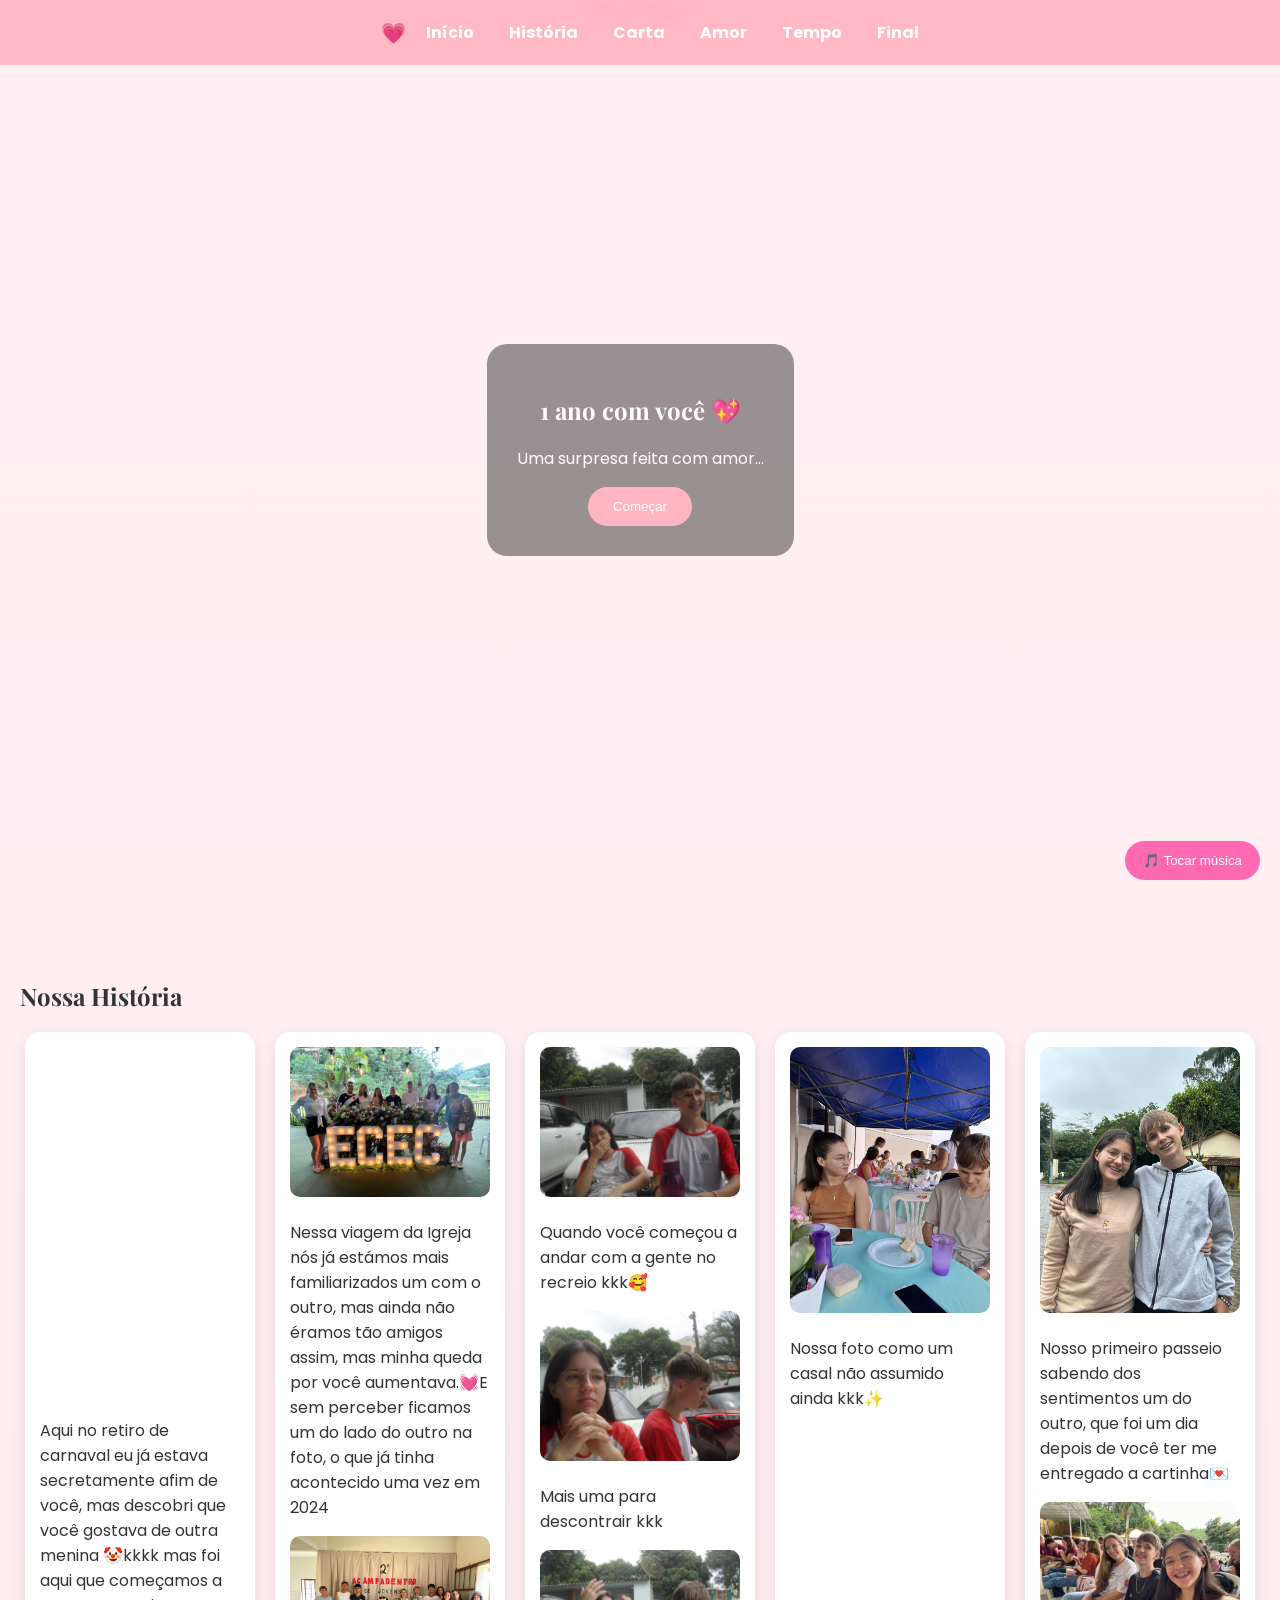
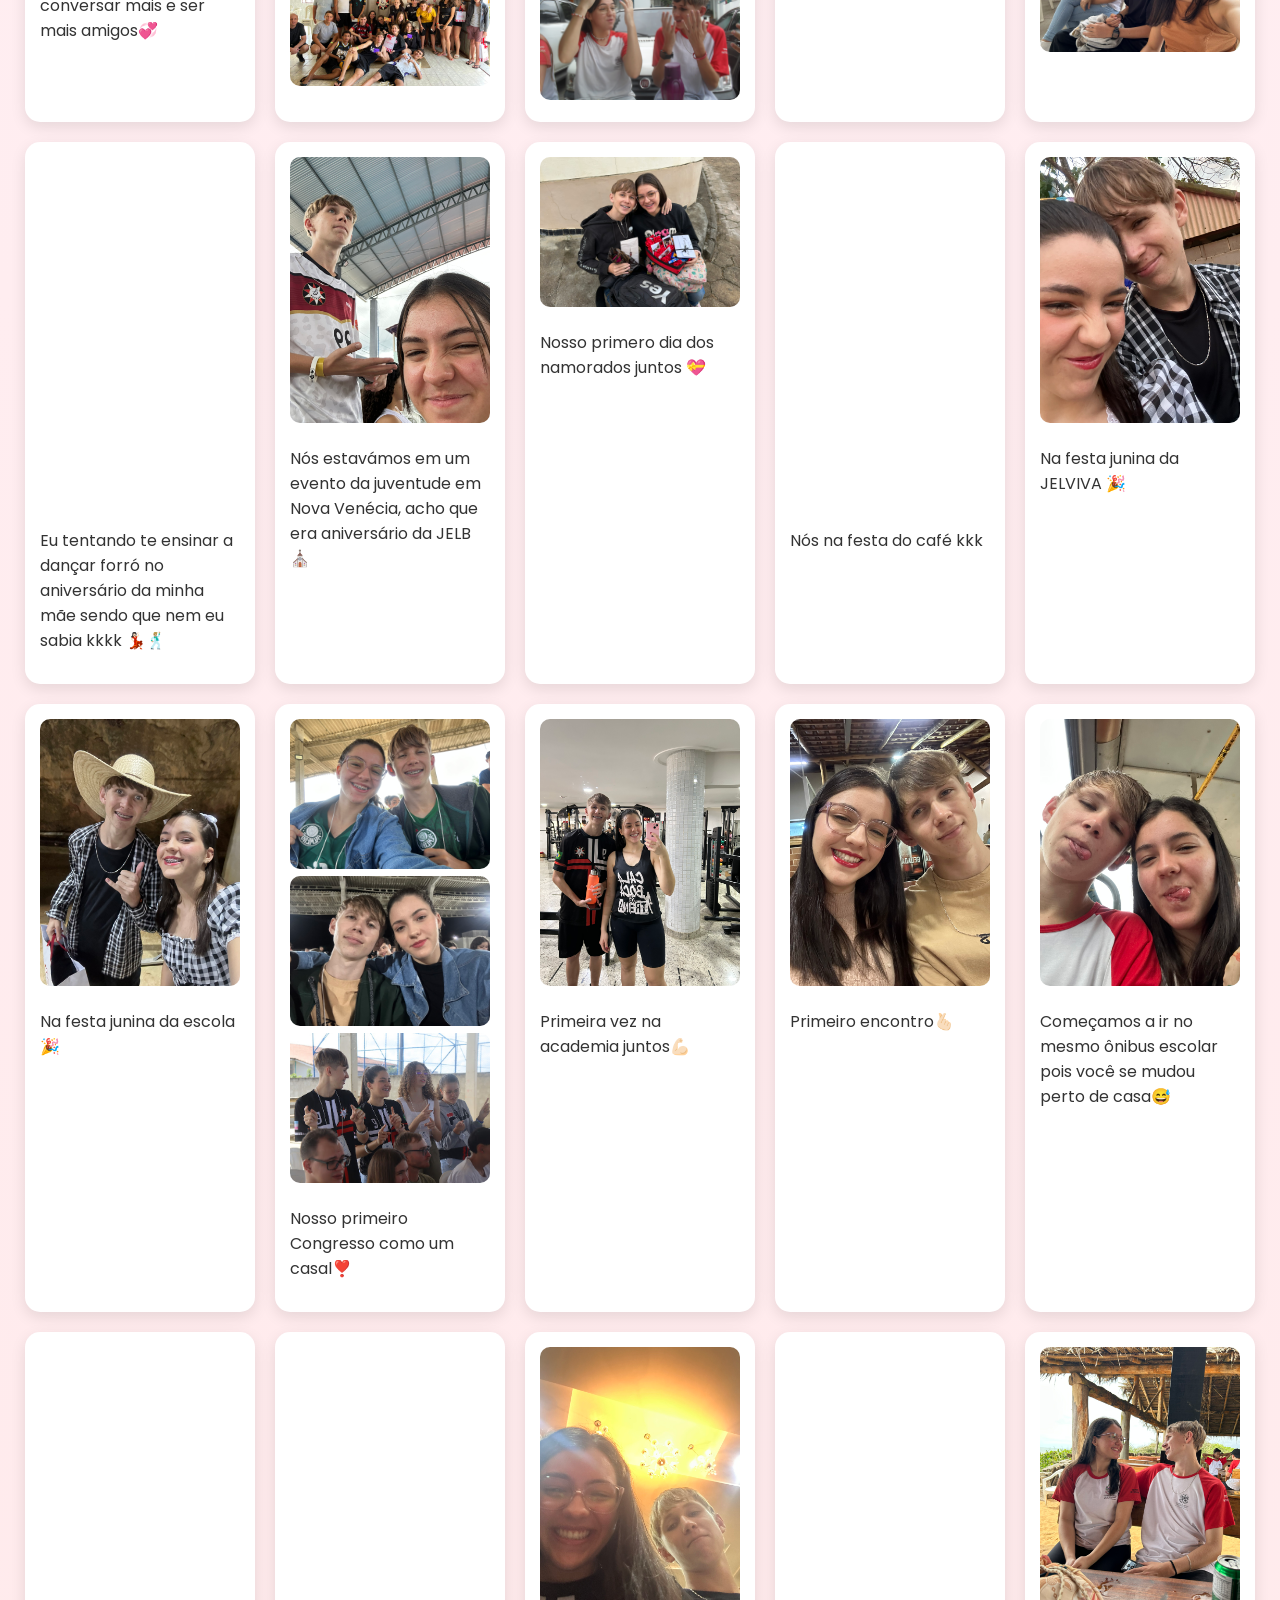
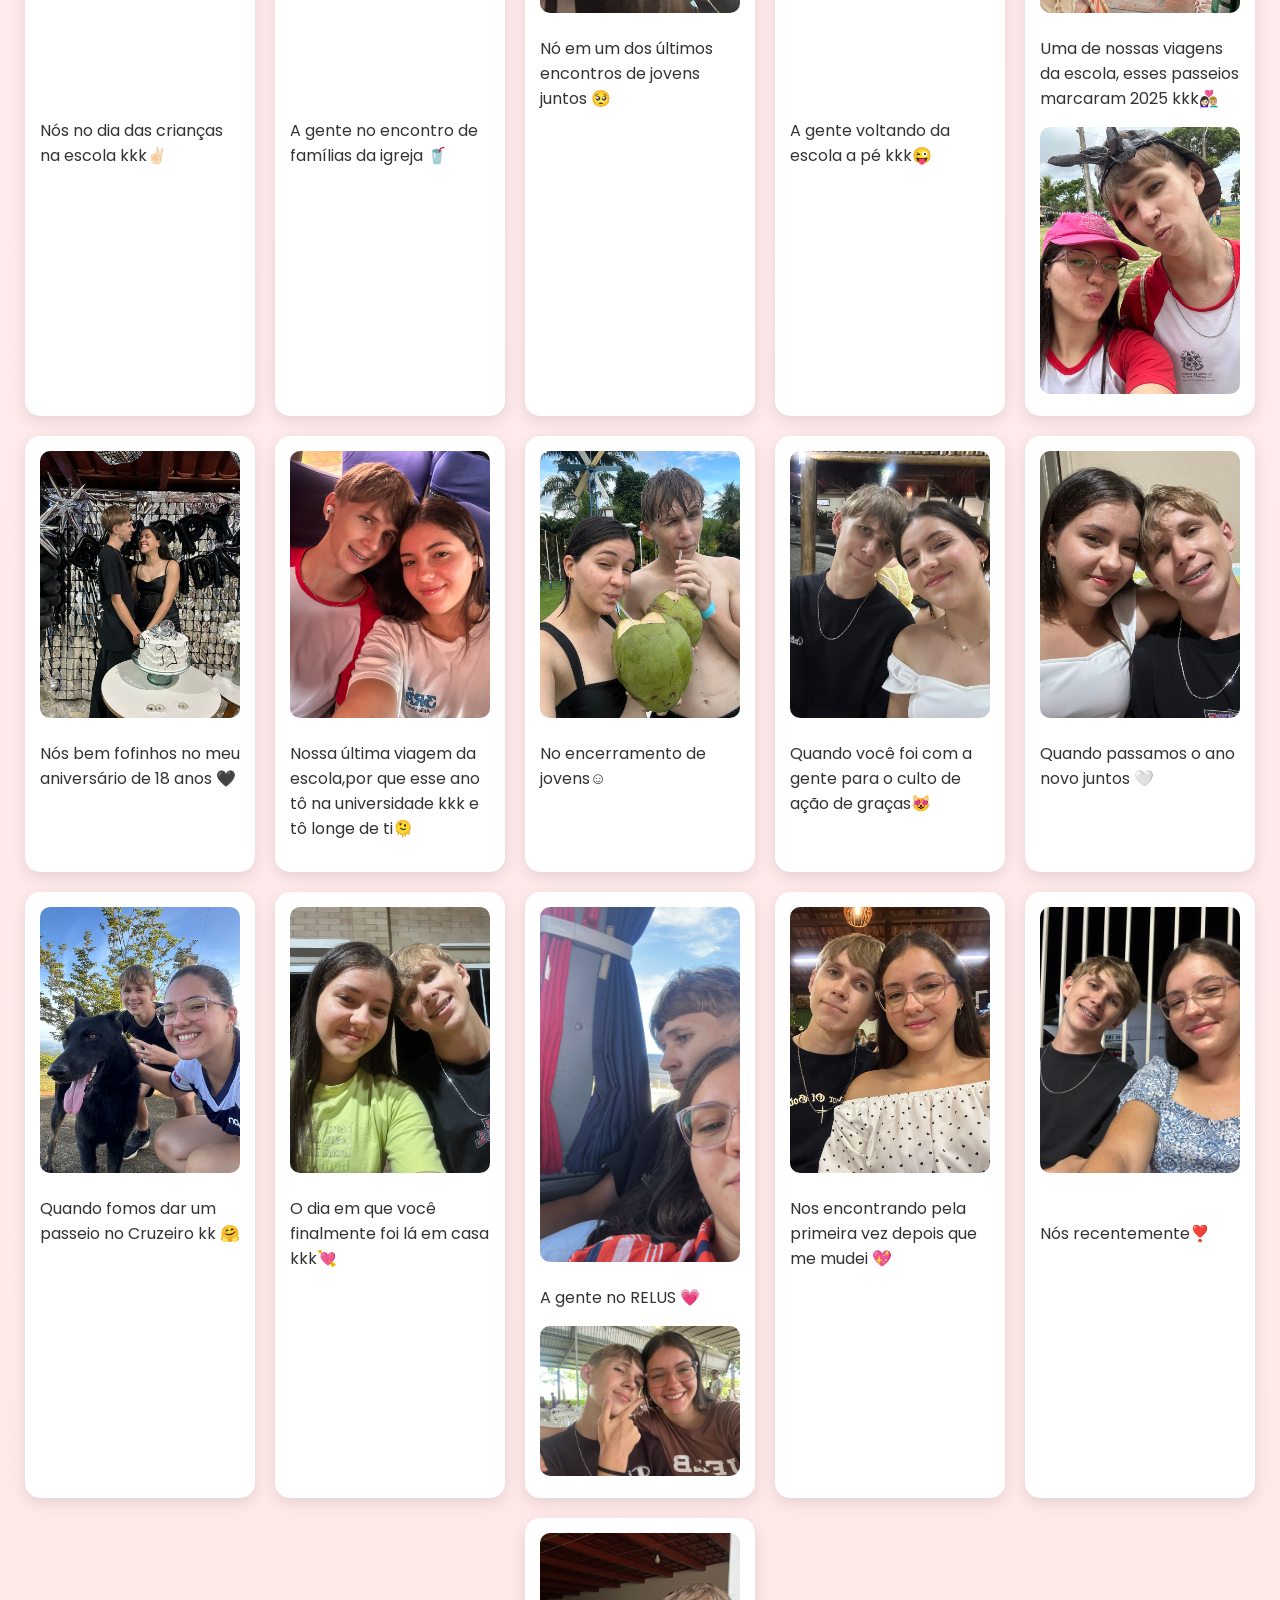
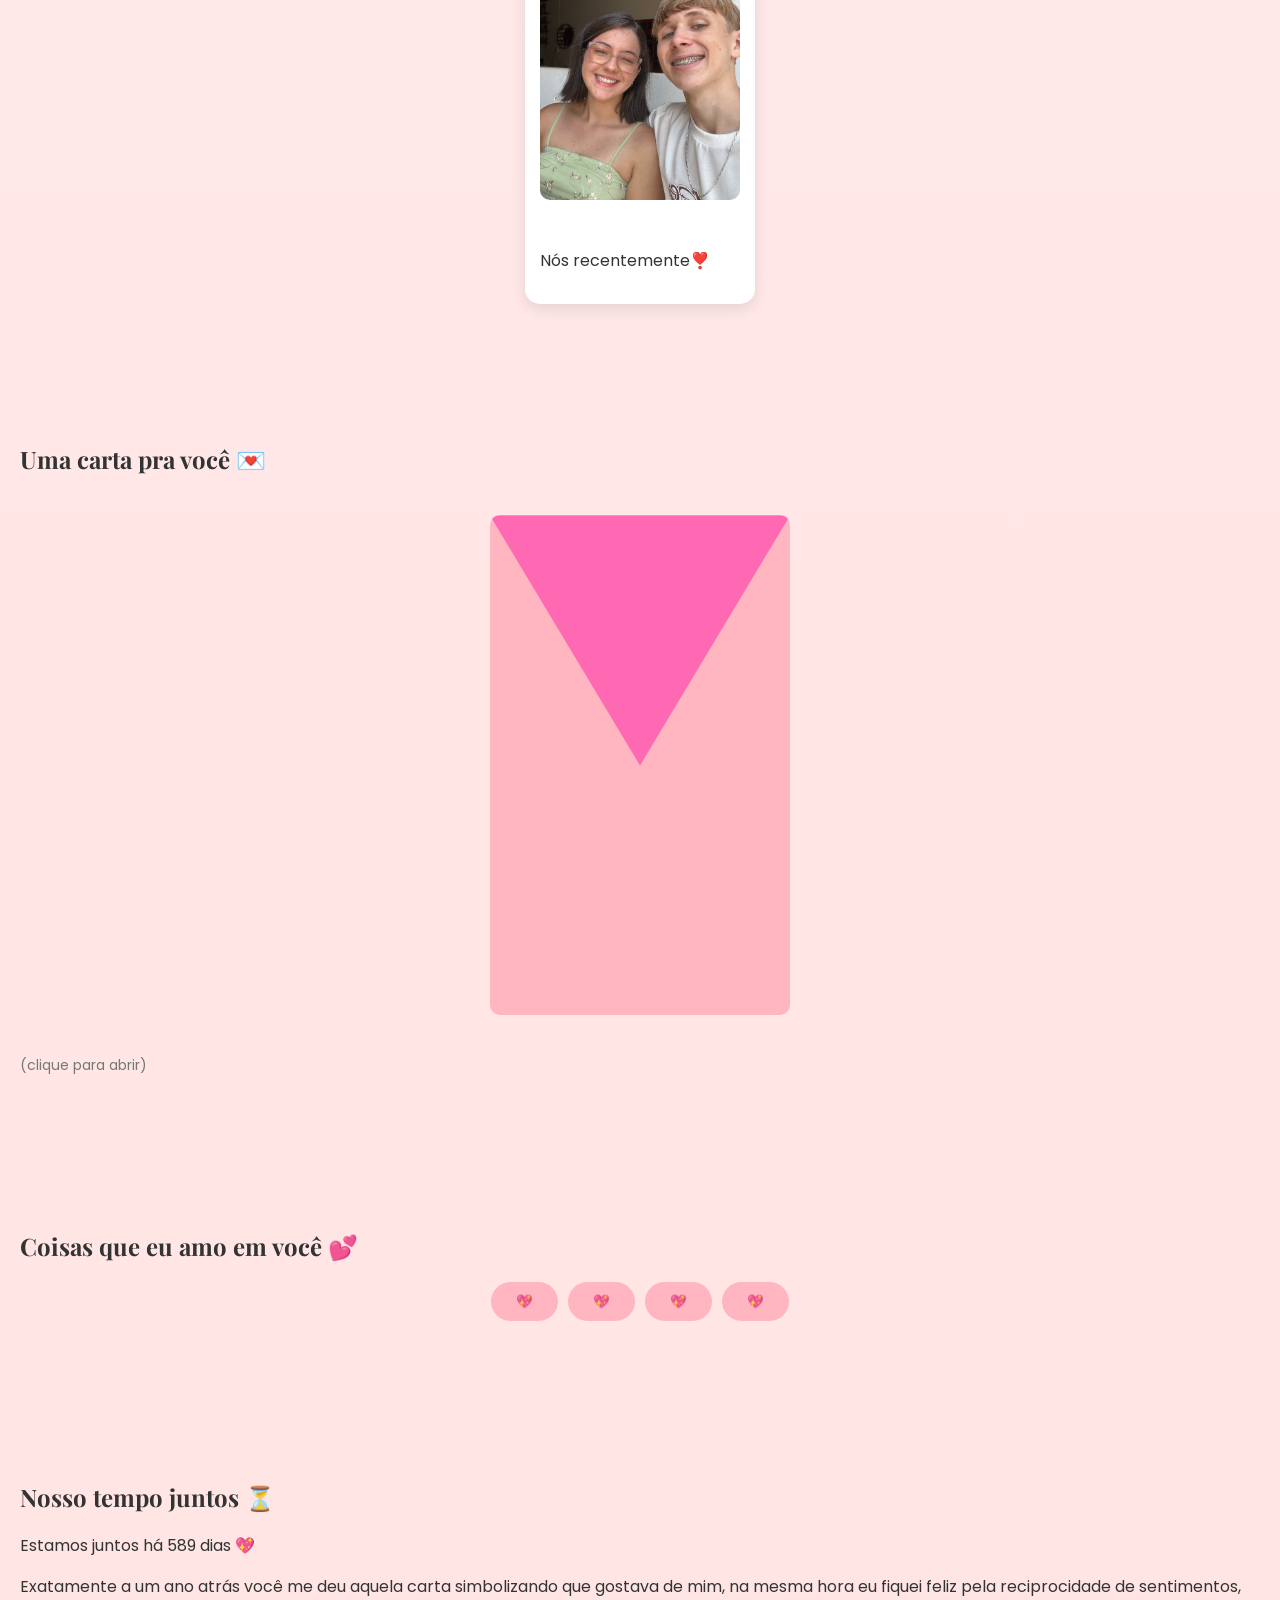
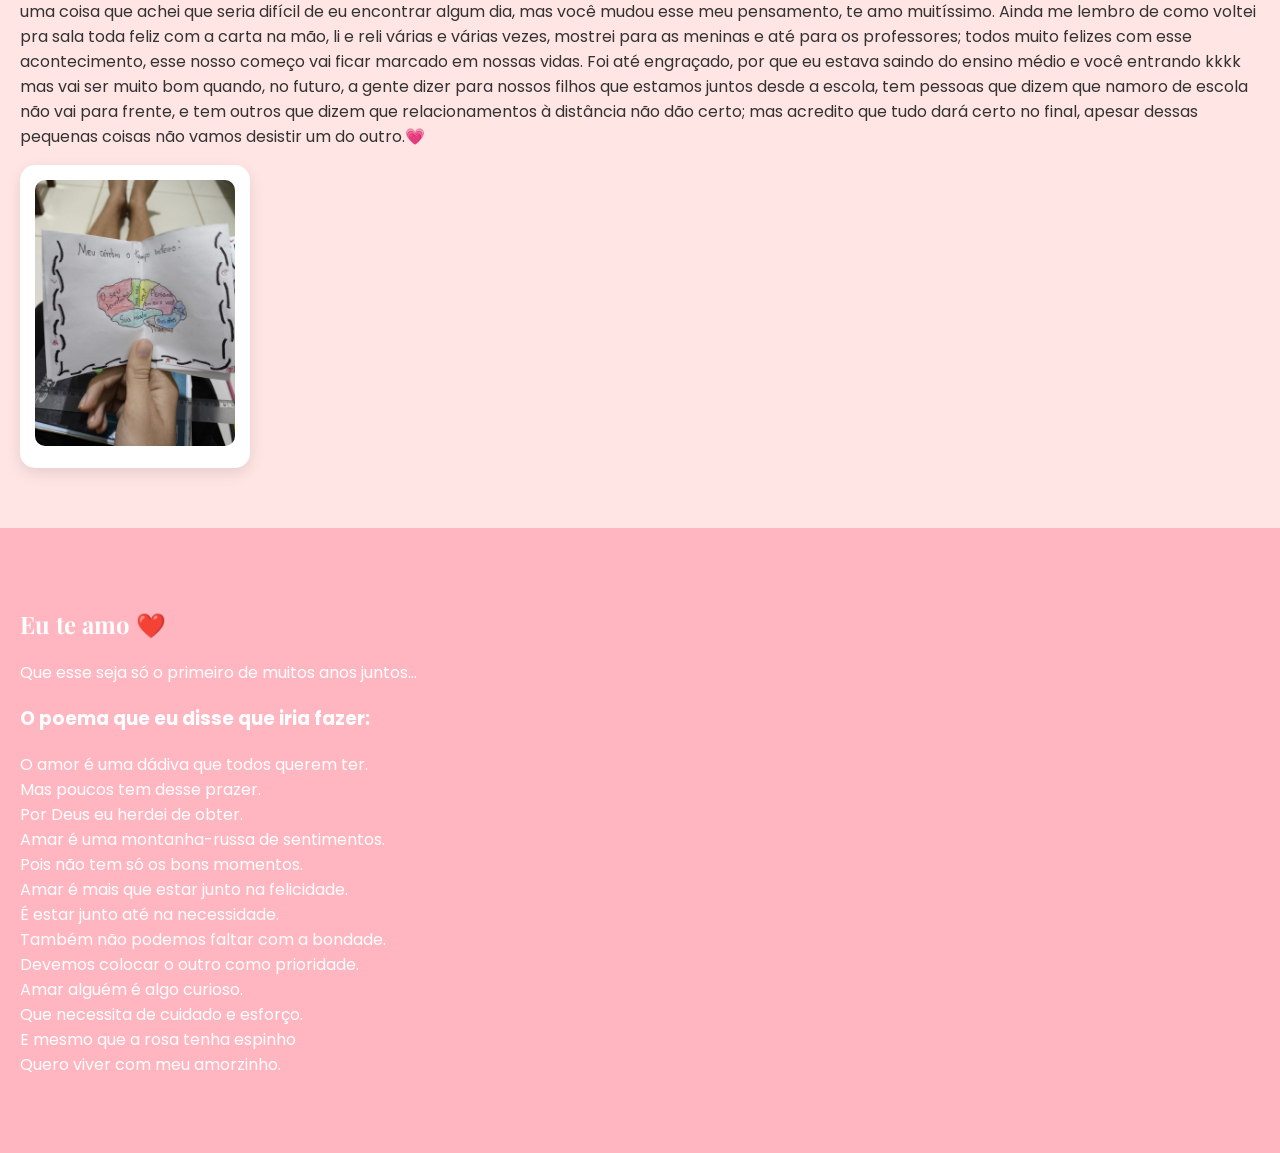
==== index.html @ 43017995 "renomeando para funcionar" ====
<!DOCTYPE html>
<html lang="pt-br">
<head>
  <meta charset="UTF-8">
  <title>1 ano com você ❤️</title>
  <meta name="viewport" content="width=device-width, initial-scale=1.0">

  <link href="https://fonts.googleapis.com/css2?family=Playfair+Display&family=Poppins&display=swap" rel="stylesheet">
  <link rel="stylesheet" href="style.css">
</head>

<body>
<!--MENU DE NAVEGAÇÃO-->
    <nav class="navbar">
    <div class="logo">💗</div>

  <ul id="navLinks" class="nav-links">
    <li><a href="#hero">Início</a></li>
    <li><a href="#timeline">História</a></li>
    <li><a href="#carta-section">Carta</a></li>
    <li><a href="#mensagens">Amor</a></li>
    <li><a href="#contador-section">Tempo</a></li>
    <li><a href="#final">Final</a></li>
  </ul>

  <div class="menu-toggle" onclick="toggleMenu()">☰</div>
</nav>

<!-- BOTÃO MÚSICA -->
<button id="musicBtn" onclick="toggleMusic()">🎵 Tocar música</button>

<audio id="music" loop>
  <source src="yung kai - blue (official music video) - yung kai (128k).mp3" type="audio/mpeg">
</audio>

<!-- CORAÇÕES -->
<div class="hearts"></div>

<!-- HERO -->
<section id="hero" class="hero">
  <div class="overlay">
    <h1>1 ano com você 💖</h1>
    <p>Uma surpresa feita com amor...</p>
    <button onclick="scrollToSection('timeline')">Começar</button>
  </div>
</section>

<!-- TIMELINE -->
<section id="timeline" class="section">
  <h2>Nossa História</h2>



<div class="timeline">

  <div class="item">
    <div class="video-container">
      <iframe 
        src="https://www.youtube.com/embed/bsuETp-m-YU"
        title="Vídeo do YouTube"
        allowfullscreen>
      </iframe>
    </div>
    <p>Aqui no retiro de carnaval eu já estava secretamente afim de você, mas descobri que você gostava de outra menina 🤡kkkk mas foi aqui que começamos a conversar mais e ser mais amigos💞</p>
  </div>

    <div class="item">
      <img src="IMG_5169.JPEG">
      <p>Nessa viagem da Igreja nós já estámos mais familiarizados um com o outro, mas ainda não éramos tão amigos assim, mas minha queda por você aumentava.💓E sem perceber ficamos um do lado do outro na foto, o que já tinha acontecido uma vez em 2024</p>
      <img src="IMG-20240609-WA0038_Original.JPEG">
    </div>

   <div class="item">
      <img src="SAM_6372.JPG">
      <p>Quando você começou a andar com a gente no recreio kkk🥰</p>
      <img src="SAM_6380.JPG">
      <p>Mais uma para descontrair kkk </p>
      <img src="SAM_6367.JPG">
    </div>

    <div class="item">
      <img src="8c90a4da-7e84-4da1-8feb-3f1bc77f7098.JPEG">
      <p>Nossa foto como um casal não assumido ainda kkk✨</p>
    </div>

    <div class="item">
      <img src="IMG_5882.JPEG">
      <p>Nosso primeiro passeio sabendo dos sentimentos um do outro, que foi um dia depois de você ter me entregado a cartinha💌</p>
      <img src="IMG_5870.JPEG">
    </div>

    <div class="item">
    <div class="video-container">
  <iframe 
    src="https://www.youtube.com/embed/sVc8BbJ7lVw"
    title="Vídeo do YouTube"
    allowfullscreen>
  </iframe>
</div>
<p>Eu tentando te ensinar a dançar forró no aniversário da minha mãe sendo que nem eu sabia kkkk 💃🏻🕺🏼</p>
</div>


    <div class="item">
      <img src="IMG_6872.JPEG">
      <p>Nós estavámos em um evento da juventude em Nova Venécia, acho que era aniversário da JELB⛪</p>
    </div>

    <div class="item">
        <img src="IMG_7045.JPEG">
        <p>Nosso primero dia dos namorados juntos 💝</p>
    </div>
   
    <div class="item">
    <div class="video-container">
  <iframe 
    src="https://www.youtube.com/embed/S0HdFUS6y1M"
    title="Vídeo do YouTube"
    allowfullscreen>
  </iframe>
</div>
  <p>Nós na festa do café kkk</p>
</div>


     <div class="item">
      <img src="IMG_7465.JPEG">
      <p>Na festa junina da JELVIVA 🎉</p>
     </div>

     <div class="item">
      <img src="IMG_7583.JPEG">
      <p>Na festa junina da escola 🎉</p>
     </div>

     <div class="item">
      <img src="IMG_7816.JPEG">
      <img src="IMG_7809.JPEG">
      <img src="IMG_7835.JPEG">
      <p>Nosso primeiro Congresso como um casal❣️</p>
     </div>

     <div class="item">
      <img src="IMG_8525.JPEG">
      <p>Primeira vez na academia juntos💪🏻</p>
     </div>

     <div class="item">
      <img src="IMG_8987.JPEG">
      <p>Primeiro encontro🫰🏻 </p>
     </div>

     <div class="item">
       <img src="IMG_9047.JPEG">
       <p>Começamos a ir no mesmo ônibus escolar pois você se mudou perto de casa😅</p>
     </div>


    <div class="item">
    <div class="video-container">
  <iframe 
    src="https://www.youtube.com/embed/ReurSIfgKBo"
    title="Vídeo do YouTube"
    allowfullscreen>
  </iframe>
</div>
   <p>Nós no dia das crianças na escola kkk✌🏻</p>
</div>

    <div class="item">
    <div class="video-container">
  <iframe 
    src="https://www.youtube.com/embed/jqbjtCHJVQQ"
    title="Vídeo do YouTube"
    allowfullscreen>
  </iframe>
</div>
<p>A gente no encontro de famílias da igreja 🥤</p>
</div>

    <div class="item">
      <img src="IMG_0091.JPEG">
      <p>Nó em um dos últimos encontros de jovens juntos 🥺</p>
    </div>


    <div class="item">
    <div class="video-container">
  <iframe 
    src="https://www.youtube.com/embed/bPt8PAuANl4"
    title="Vídeo do YouTube"
    allowfullscreen>
  </iframe>
</div>
<p>A gente voltando da escola a pé kkk😜</p>
</div>


    <div class="item">
      <img src="IMG_0371.JPEG">
      <p>Uma de nossas viagens da escola, esses passeios marcaram 2025 kkk👩🏻‍❤️‍👨🏼</p>
      <img src="IMG_0238.JPEG">
    </div>

    <div class="item">
      <img src="IMG_0784.JPEG">
      <p>Nós bem fofinhos no meu aniversário de 18 anos 🖤</p>
    </div>

    <div class="item">
      <img src="IMG_0800.JPEG">
      <p>Nossa última viagem da escola,por que esse ano tô na universidade kkk e tô longe de ti🫠</p>
    </div>

    <div class="item">
      <img src="IMG_0847.JPEG">
      <p>No encerramento de jovens☺️</p>
    </div>

    <div class="item">
      <img src="IMG_1100.JPEG">
      <p>Quando você foi com a gente para o culto de ação de graças😻</p>
    </div>

    <div class="item">
      <img src="IMG_1675.JPEG">
      <p>Quando passamos o ano novo juntos 🤍</p>
    </div>

     <div class="item">
      <img src="IMG_1789.JPEG">
      <p>Quando fomos dar um passeio no Cruzeiro kk 🤗</p>
    </div>

     <div class="item">
      <img src="IMG_1815.JPEG">
      <p>O dia em que você finalmente foi lá em casa kkk💘</p>
    </div>

     <div class="item">
      <img src="39D3278C-AAFA-437B-A8C1-431408F499BE.JPEG">
      <p>A gente no RELUS 💗</p>
      <img src="IMG_1934.JPEG">
    </div>

    <div class="item">
      <img src="IMG_2093.JPEG">
      <p>Nos encontrando pela primeira vez depois que me mudei 💖</p>
    </div>


    <div class="item">
      <img src="WhatsApp Image 2026-04-02 at 21.02.26 (1).jpeg">
      <img src="">
      <p>Nós recentemente❣️</p>
    </div>

    <div class="item">
      <img src="IMG_2929.jpg">
      <img src="">
      <p>Nós recentemente❣️</p>
    </div>

  </div>
</section>

<!-- CARTA -->
<section id="carta-section" class="section">
  <h2>Uma carta pra você 💌</h2>

  <div class="envelope" onclick="abrirCarta()">
    <div class="flap"></div>
    <div class="letter">
      <p id="carta" class="carta"></p>
    </div>
  </div>

  <p class="hint">(clique para abrir)</p>
</section>

<!-- MENSAGENS -->
<section id="mensagens"class="section">
  <h2>Coisas que eu amo em você 💕</h2>

  <div class="cards">
    <button onclick="mostrarMensagem('Seu jeitinho engraçado de ser(as vezes me irrita mas eu não vivo sem kkk)😍')">💖</button>
    <button onclick="mostrarMensagem('Seu carinho comigo🥺')">💖</button>
    <button onclick="mostrarMensagem(' Sempre me escuta quando preciso falar das coisas❤️')">💖</button>
    <button onclick="mostrarMensagem('Você🫵🏻')">💖</button>
  </div>

  <p id="mensagem" class="mensagem"></p>
</section>

<!-- CONTADOR -->
<section id="contador-section" class="section">
  <h2>Nosso tempo juntos ⏳</h2>
  <p id="contador"></p>
  <P>Exatamente a um ano atrás você me deu aquela carta simbolizando que gostava de mim, na mesma hora eu fiquei feliz pela reciprocidade de sentimentos, uma coisa que achei que seria difícil de eu encontrar algum dia, mas você mudou esse meu pensamento, te amo muitíssimo. Ainda me lembro de como voltei pra sala toda feliz com a carta na mão, li e reli várias e várias vezes, mostrei para as meninas e até para os professores; todos muito felizes com esse acontecimento, esse nosso começo vai ficar marcado em nossas vidas. Foi até engraçado, por que eu estava saindo do ensino médio e você entrando kkkk mas vai ser muito bom quando, no futuro, a gente dizer para nossos filhos que estamos juntos desde a escola, tem pessoas que dizem que namoro de escola não vai para frente, e tem outros que dizem que relacionamentos à distância não dão certo; mas acredito que tudo dará certo no final, apesar dessas pequenas coisas não vamos desistir um do outro.💗 </P>
  <div class="item">
  <img src="WhatsApp Image 2026-04-11 at 22.15.54.jpeg">
  </div>
</section>

<!-- FINAL -->
<section id="final" class="final">
  <h2>Eu te amo ❤️</h2>
  <p>Que esse seja só o primeiro de muitos anos juntos...</p>
  <h3>O poema que eu disse que iria fazer:</h3>
  <p>O amor é uma dádiva que todos querem ter.<br>Mas poucos tem desse prazer.<br>Por Deus eu herdei de obter.<br>Amar é uma montanha-russa de sentimentos.<br>Pois não tem só os bons momentos.<br>Amar é mais que estar junto na felicidade.<br>É estar junto até na necessidade.<br>Também não podemos faltar com a bondade.<br>Devemos colocar o outro como prioridade.<br>Amar alguém é algo curioso.<br>Que necessita de cuidado e esforço.</br>E mesmo que a rosa tenha espinho<br>Quero viver com meu amorzinho.
</section>

<script src="script.js"></script>
</body>
</html>
---- style.css ----
body {
  margin: 0;
  font-family: 'Poppins', sans-serif;
  background: linear-gradient(180deg, #fff0f5, #ffe4e1);
  color: #333;
}

/* BOTÃO MÚSICA */
#musicBtn {
  position: fixed;
  bottom: 20px;
  right: 20px;
  background: #ff69b4;
  color: white;
  border-radius: 50px;
  padding: 12px 18px;
  border: none;
  cursor: pointer;
  z-index: 1000;
}

/* HERO */
.hero {
  height: 100vh;
  background: url('capa.jpg') center/cover;
  display: flex;
  justify-content: center;
  align-items: center;
}
.hero button:hover{
   transform: scale(1.1);
}

.overlay {
  background: rgba(0,0,0,0.4);
  padding: 30px;
  border-radius: 20px;
  color: white;
  text-align: center;
}

h1, h2 {
  font-family: 'Playfair Display', serif;
}

/* BOTÕES */
button {
  padding: 12px 25px;
  border-radius: 20px;
  background: #ffb6c1;
  color: white;
  border: none;
  cursor: pointer;
  transition: 0.3s;
}

/* SEÇÕES */
.section {
  padding: 60px 20px;
}

/* TIMELINE */
.timeline {
  display: flex;
  flex-wrap: wrap;
  gap: 20px;
  justify-content: center;
}

.item {
  background: white;
  padding: 15px;
  border-radius: 15px;
  width: 200px;
  box-shadow: 0 5px 15px rgba(0,0,0,0.1);
}

.item img {
  width: 100%;
  border-radius: 10px;
}
.video{
  width: 100%;
  max-width: 300px;
  height: auto;
  display: block;
  margin:0 auto;
  border-radius: 15px;
}

/* CARTA */
.envelope {
  position: relative;
  width: 300px;
  height: 500px;
  margin: 40px auto;
  background: #ffb6c1;
  border-radius: 10px;
  cursor: pointer;
  overflow: hidden;
}

.flap {
  position: absolute;
  width: 100%;
  height: 100%;
  background: #ff69b4;
  clip-path: polygon(0 0, 100% 0, 50% 50%);
  transition: 0.6s;
  z-index: 2;
}

.letter {
  position: absolute;
  width: 90%;
  height: 90%;
  background: white;
  top: 5%;
  left: 5%;
  padding: 15px;
  opacity: 0;
  transition: 0.6s;
  border-radius: 10px;
}

.envelope.open .flap {
  transform: rotateX(180deg);
}

.envelope.open .letter {
  opacity: 1;
}

.carta {
  font-size: 16px;
}

.hint {
  font-size: 14px;
  color: #777;
}

/* MENSAGENS */
.cards {
  display: flex;
  justify-content: center;
  gap: 10px;
  transition: 0.3s;
}
.cards button:hover{
    transform: scale(1.1);
}
.mensagem {
  margin-top: 20px;
  font-size: 18px;
}

/* FINAL */
.final {
  background: #ffb6c1;
  color: white;
  padding: 60px 20px;
}

/* CORAÇÕES */
.hearts::before {
  content: "💖 💕 💗 💓";
  position: fixed;
  width: 100%;
  text-align: center;
  animation: float 10s linear infinite;
}

@keyframes float {
  0% { transform: translateY(100vh); }
  100% { transform: translateY(-10vh); }
}

/* RESPONSIVO */
@media (max-width: 600px) {
  .item {
    width: 100%;
  }

  .overlay {
    padding: 20px;
  }

  h1 {
    font-size: 26px;
  }
}
/*MENU DE NAVEGAÇÃO*/
.navbar {
  position: fixed;
  top: 0;
  width: 100%;
  background: rgba(255, 182, 193, 0.9);
  backdrop-filter: blur(10px);
  z-index: 1000;
}

.navbar ul {
  display: flex;
  justify-content: center;
  list-style: none;
  padding: 10px;
  margin: 0;
}

.navbar li {
  margin: 0 10px;
}

.navbar a {
  text-decoration: none;
  color: white;
  font-weight: bold;
}

/* efeito hover */
.navbar a:hover {
  color: #ff69b4;
}
html {
  scroll-behavior: smooth;
}
/* NAVBAR */
.navbar {
  position: fixed;
  top: 0;
  width: 100%;
  background: rgba(255, 182, 193, 0.95);
  display: flex;
  justify-content: center;
  align-items: center;
  padding: 10px 20px;
  z-index: 1000;
}

.logo {
  font-size: 20px;
}

/* LINKS */
.nav-links {
  display: flex;
  list-style: none;
  gap: 15px;
  padding-top: 90px;
}

.nav-links a {
  text-decoration: none;
  color: white;
  font-weight: bold;
}

/* MENU HAMBURGUER */
.menu-toggle {
  display: none;
  font-size: 25px;
  cursor: pointer;
  color: white;
}

/* RESPONSIVO COM ANIMAÇÃO */
@media (max-width: 768px) {
  .nav-links {
    position: absolute;
    top: 60px;
    right: 0;
    background: pink;
    width: 100%;
    flex-direction: column;
    align-items: center;

    max-height: 0;
    overflow: hidden;
    opacity: 0;
    transition: all 0.4s ease;
  }

  .nav-links.active {
    max-height: 300px;
    opacity: 1;
  }

  .nav-links li {
    opacity: 0;
    transform: translateY(-10px);
    transition: 0.3s;
  }

  .nav-links.active li {
    opacity: 1;
    transform: translateY(0);
  }

  .menu-toggle {
    display: block;
  }
}
@media (max-width: 768px) {

  .nav-links {
    width: 100%;
    flex-direction: column;
    align-items: center;

    max-height: 0;
    overflow: hidden;
    transition: all 0.4s ease;
  }

  .nav-links.active {
    max-height: 500px; /* aumenta pra caber tudo */
  }

}

.menu-toggle:hover {
  transform: scale(1.2);
  transition: 0.3s;
}
.video-container {
  position: relative;
  width: 100%;
  max-width: 400px; /* controla o tamanho */
  margin: 0 auto;
  padding-bottom: 177.78%; /* proporção 9:16 */
}

.video-container iframe {
  position: absolute;
  width: 100%;
  height: 100%;
  border: 0;
}
.video-container {
  border-radius: 15px;
  overflow: hidden;
}
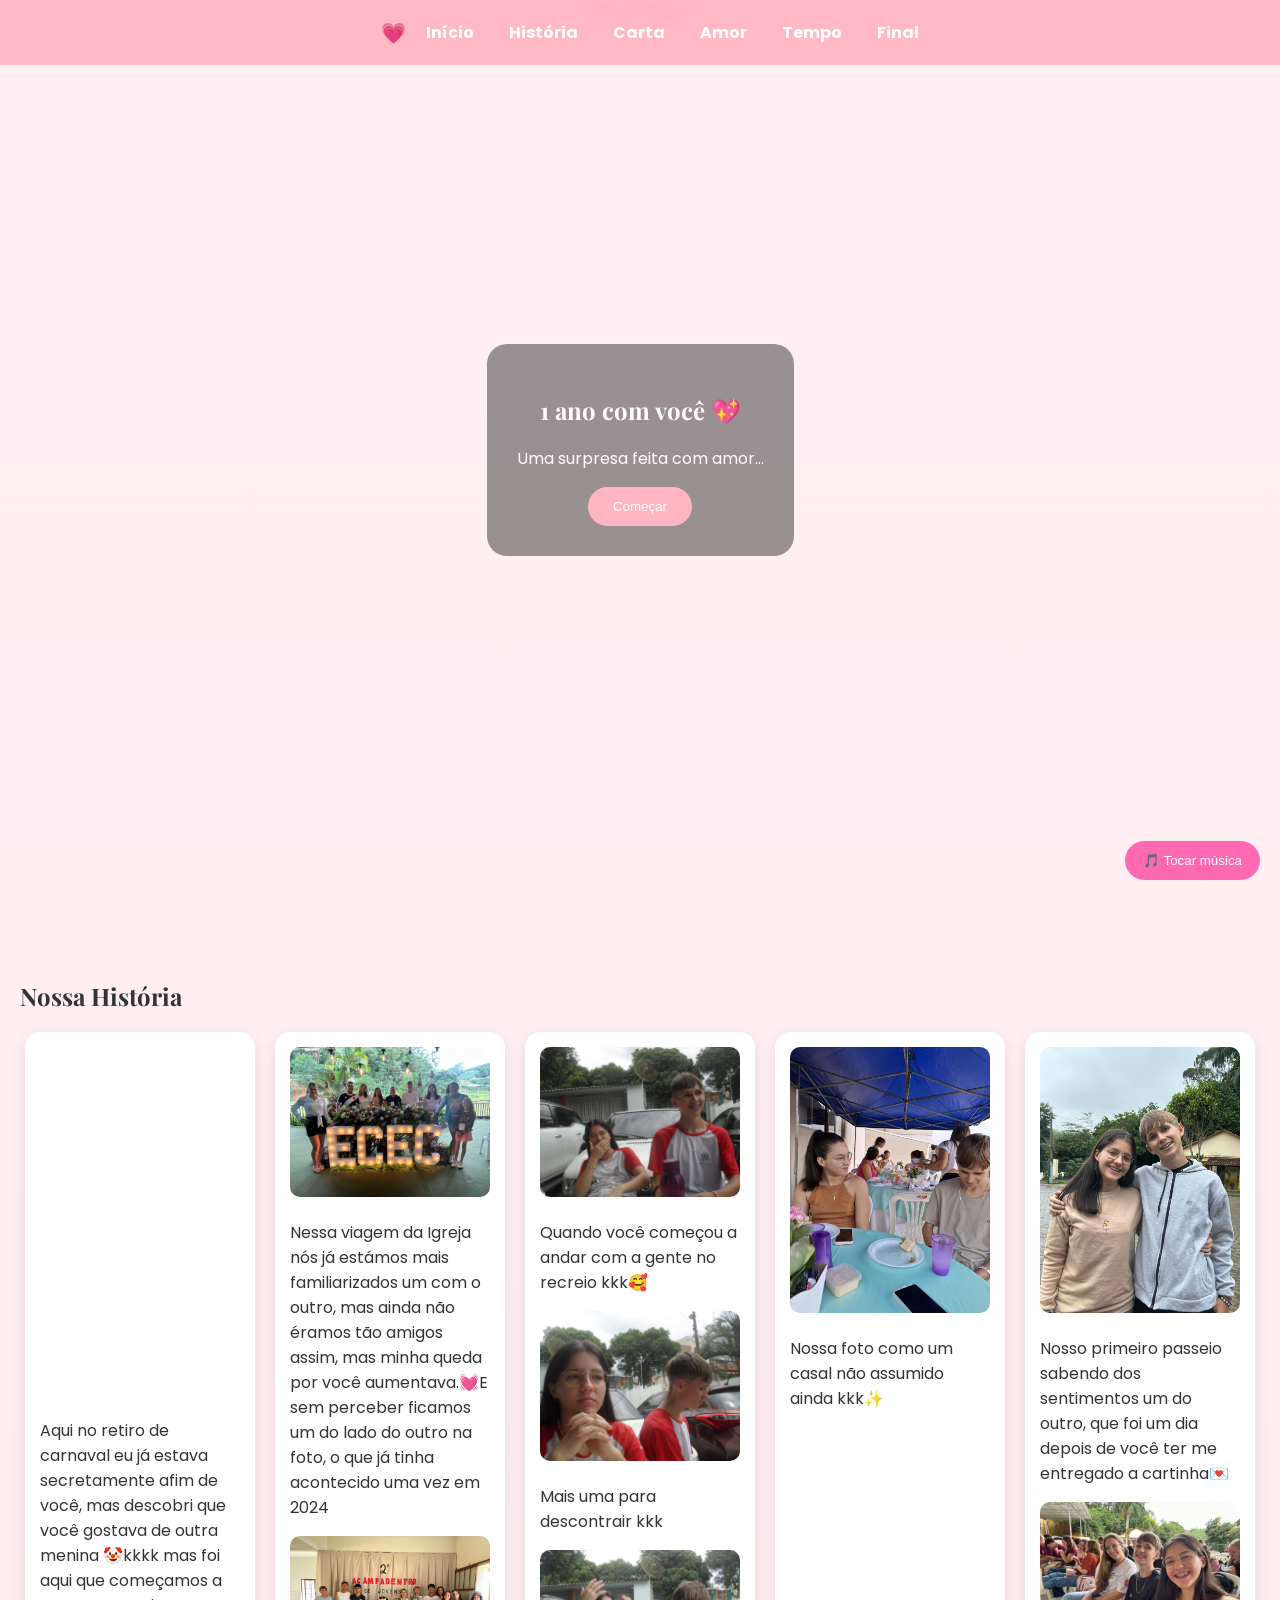
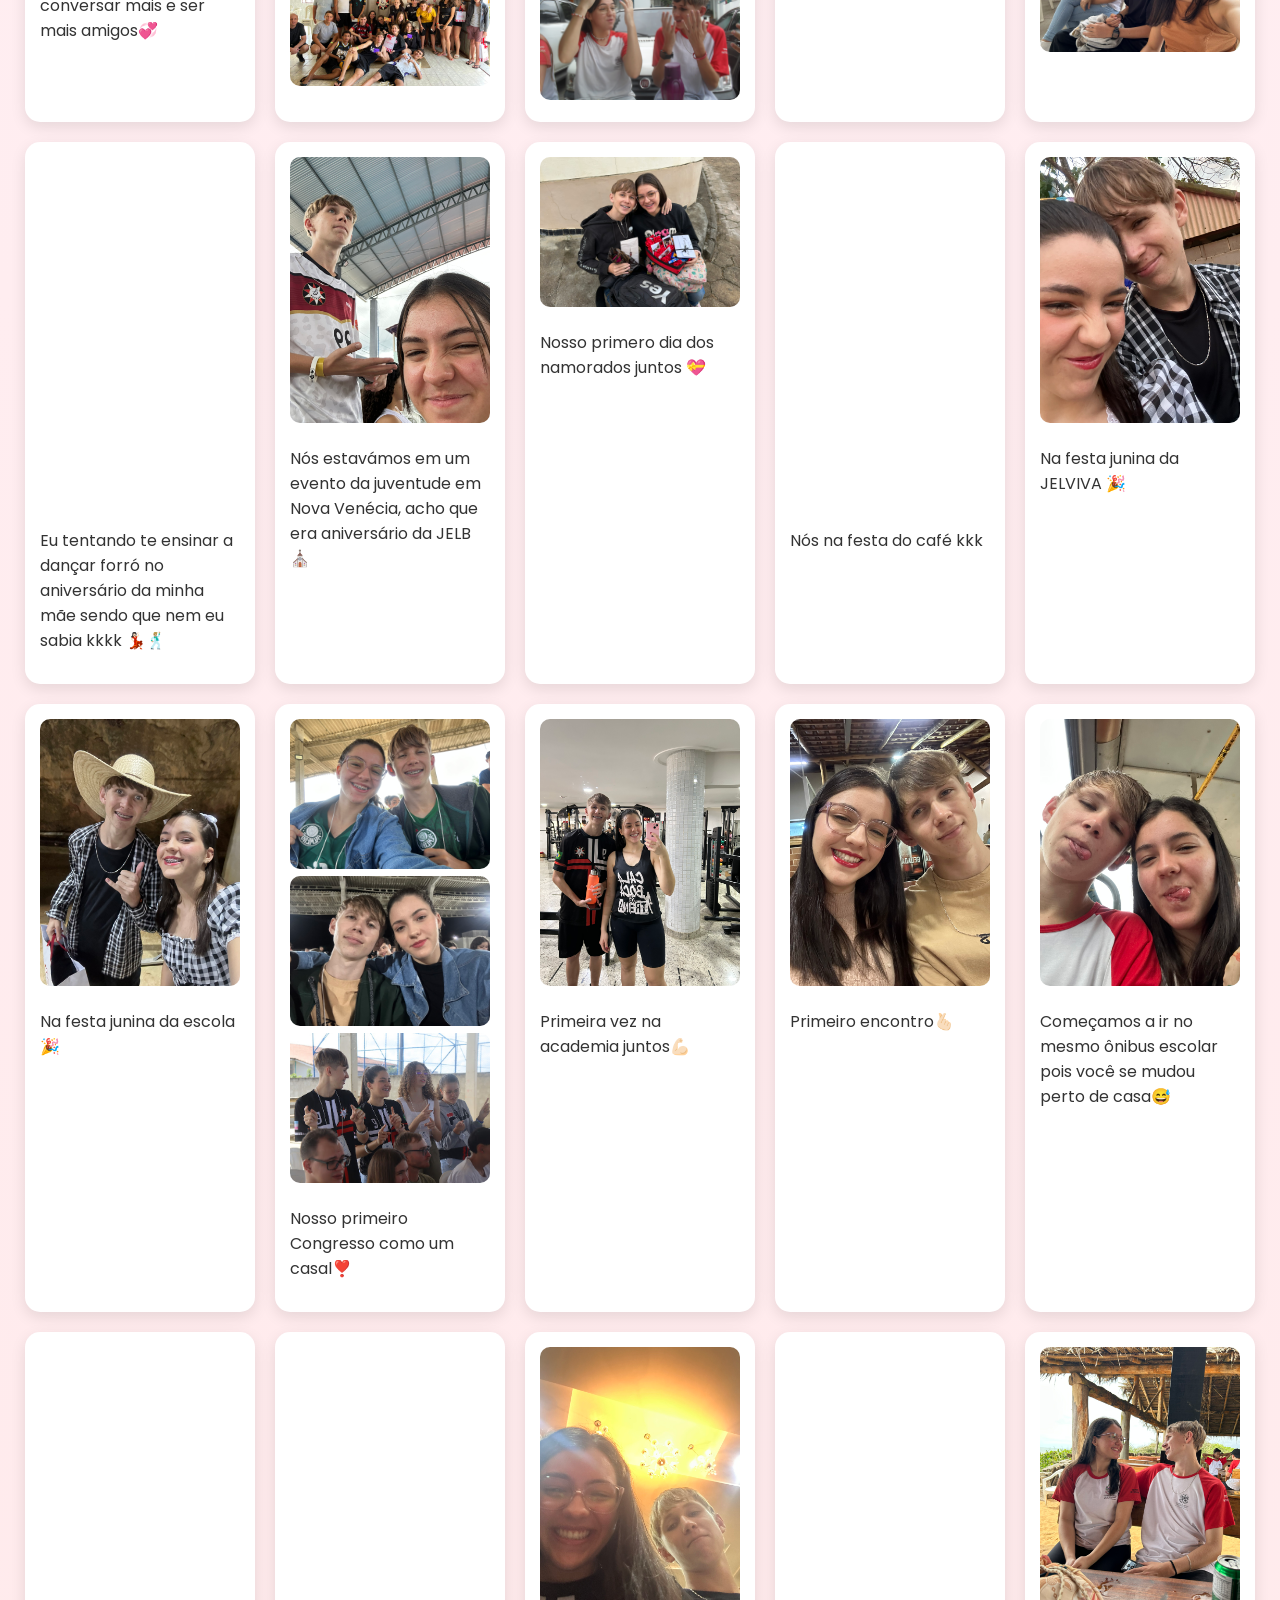
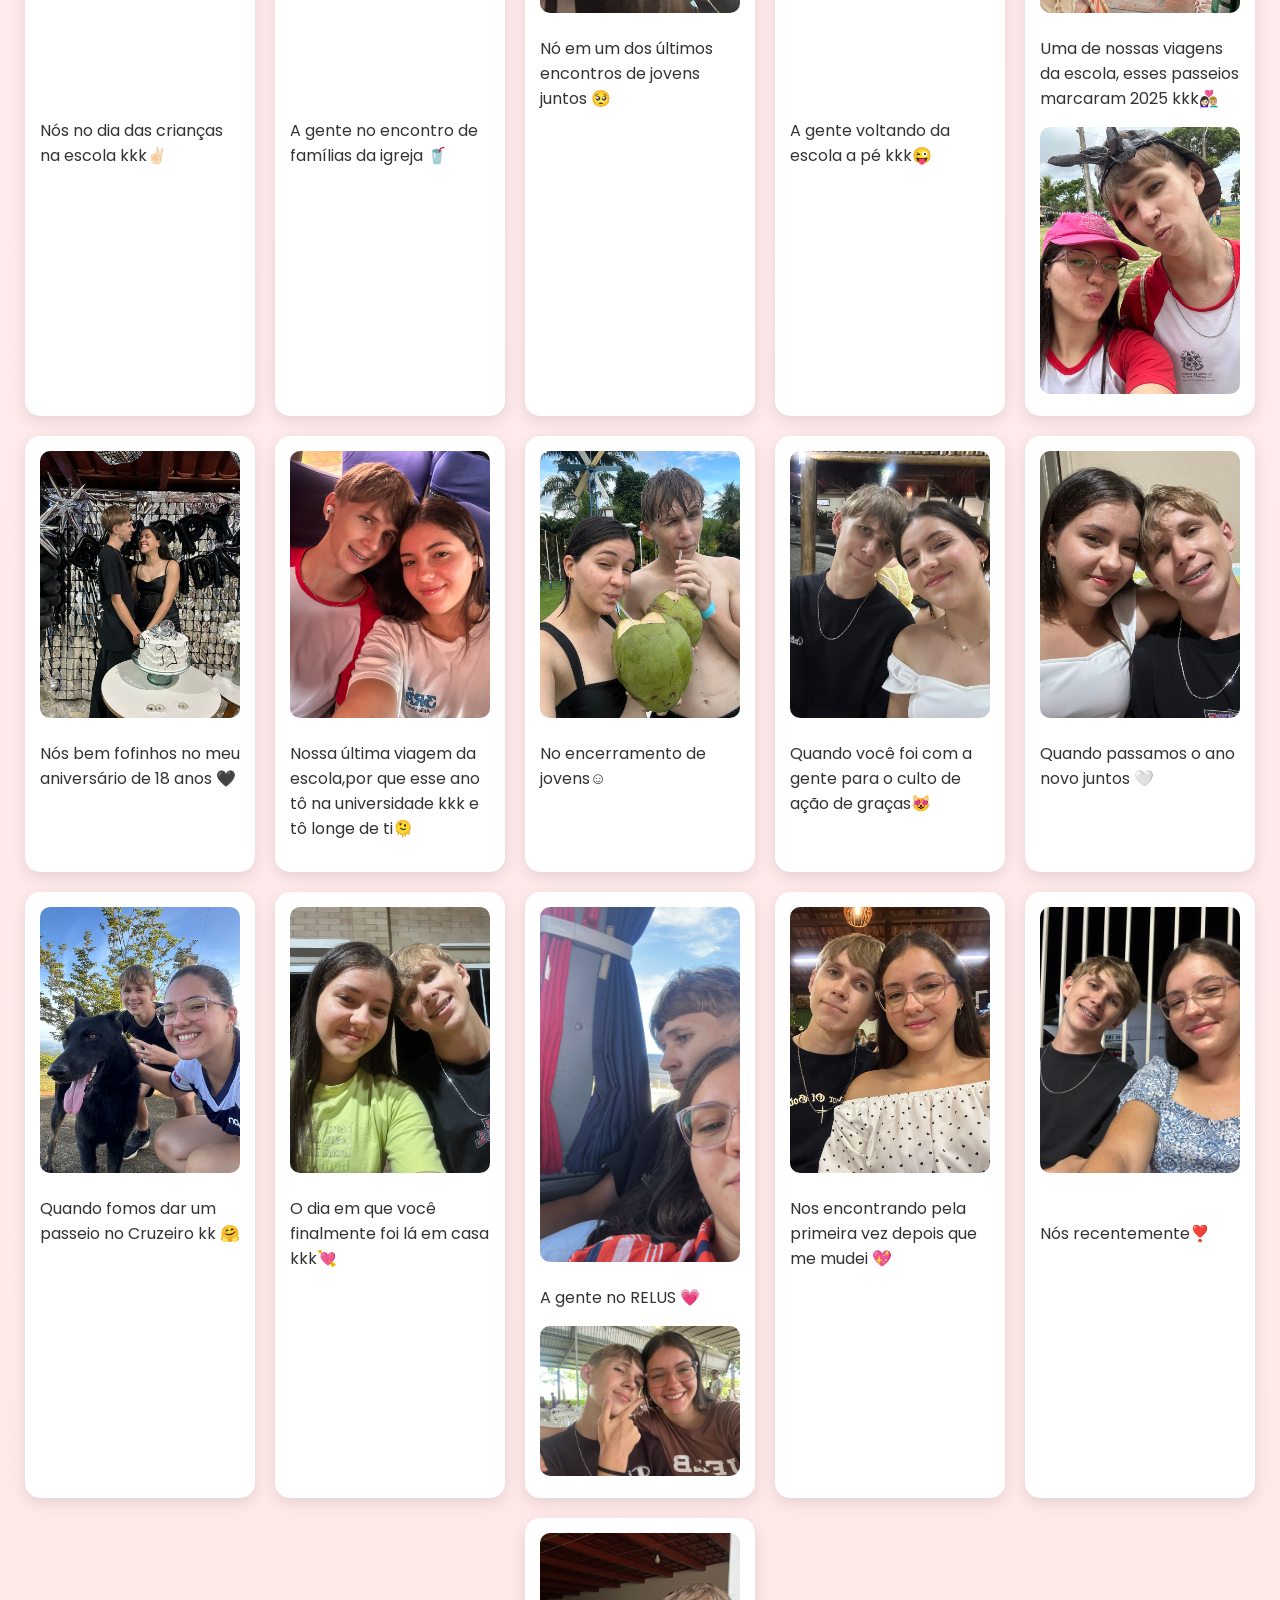
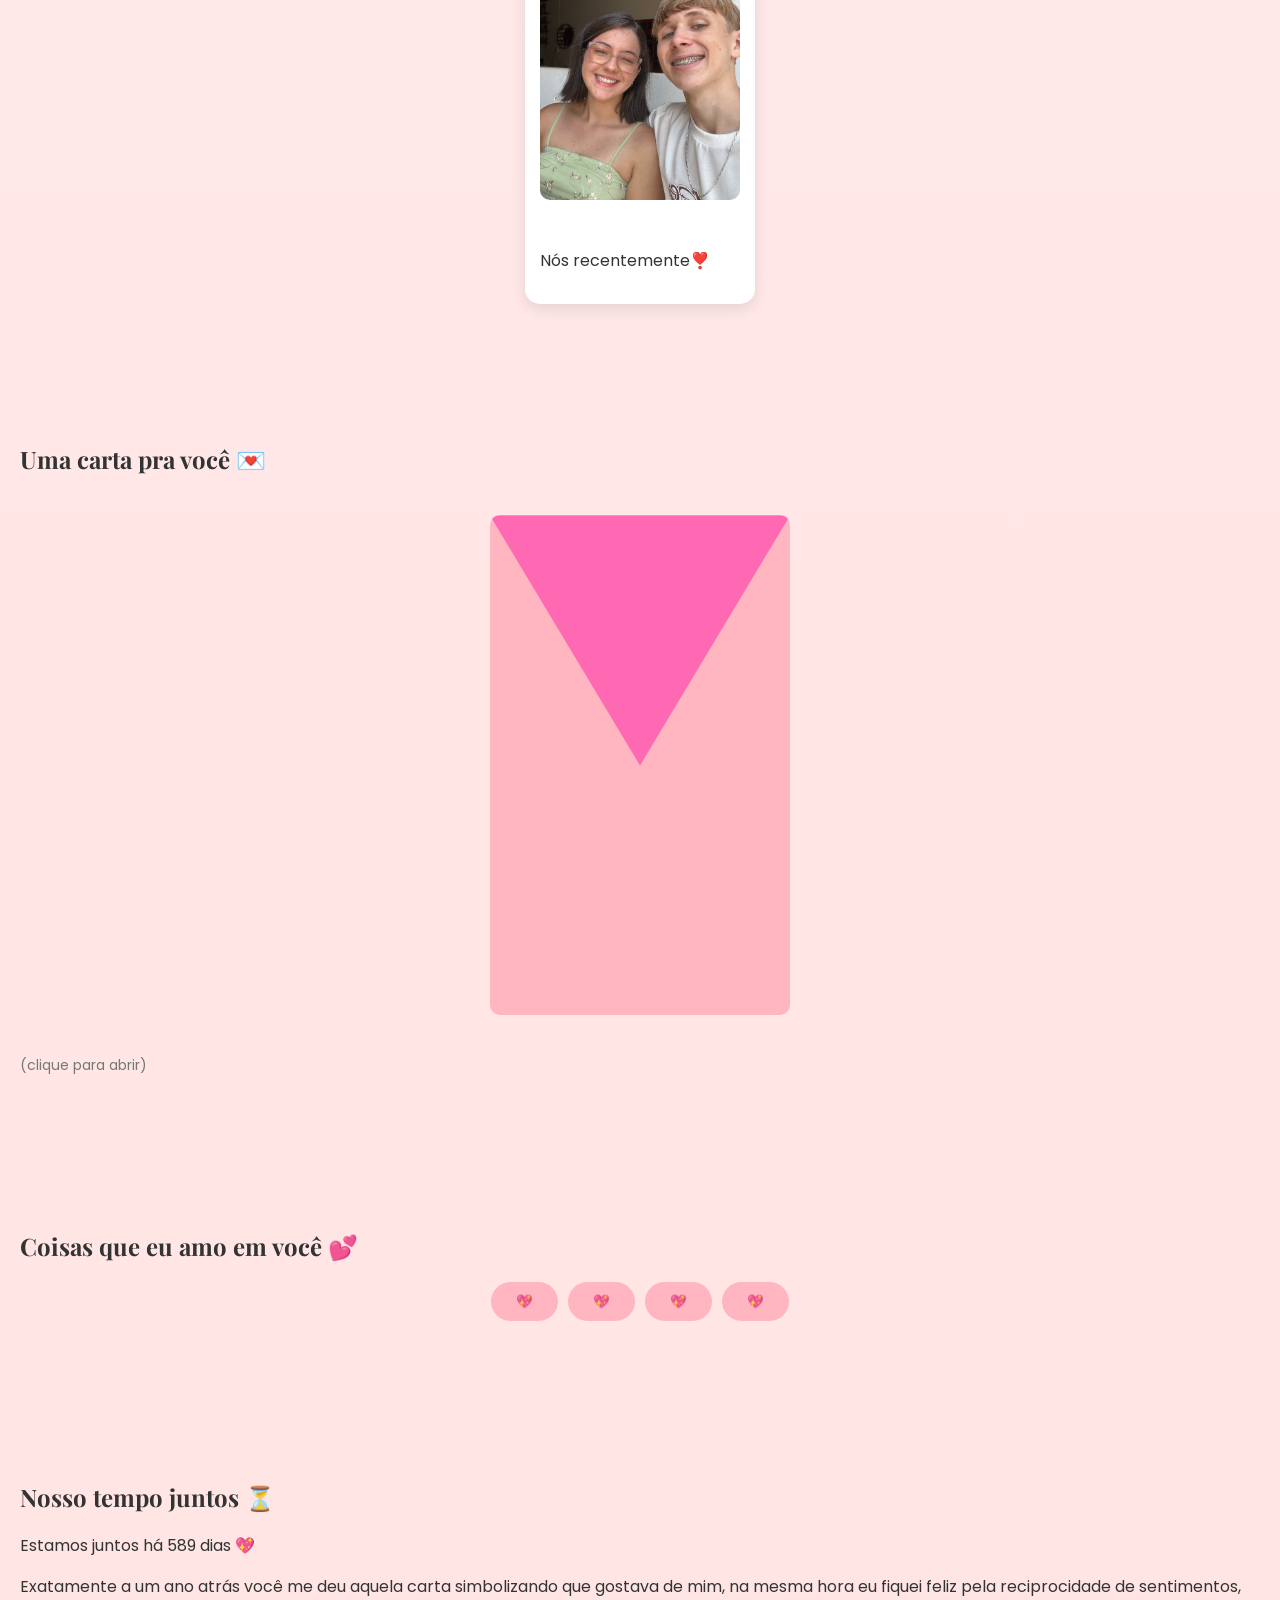
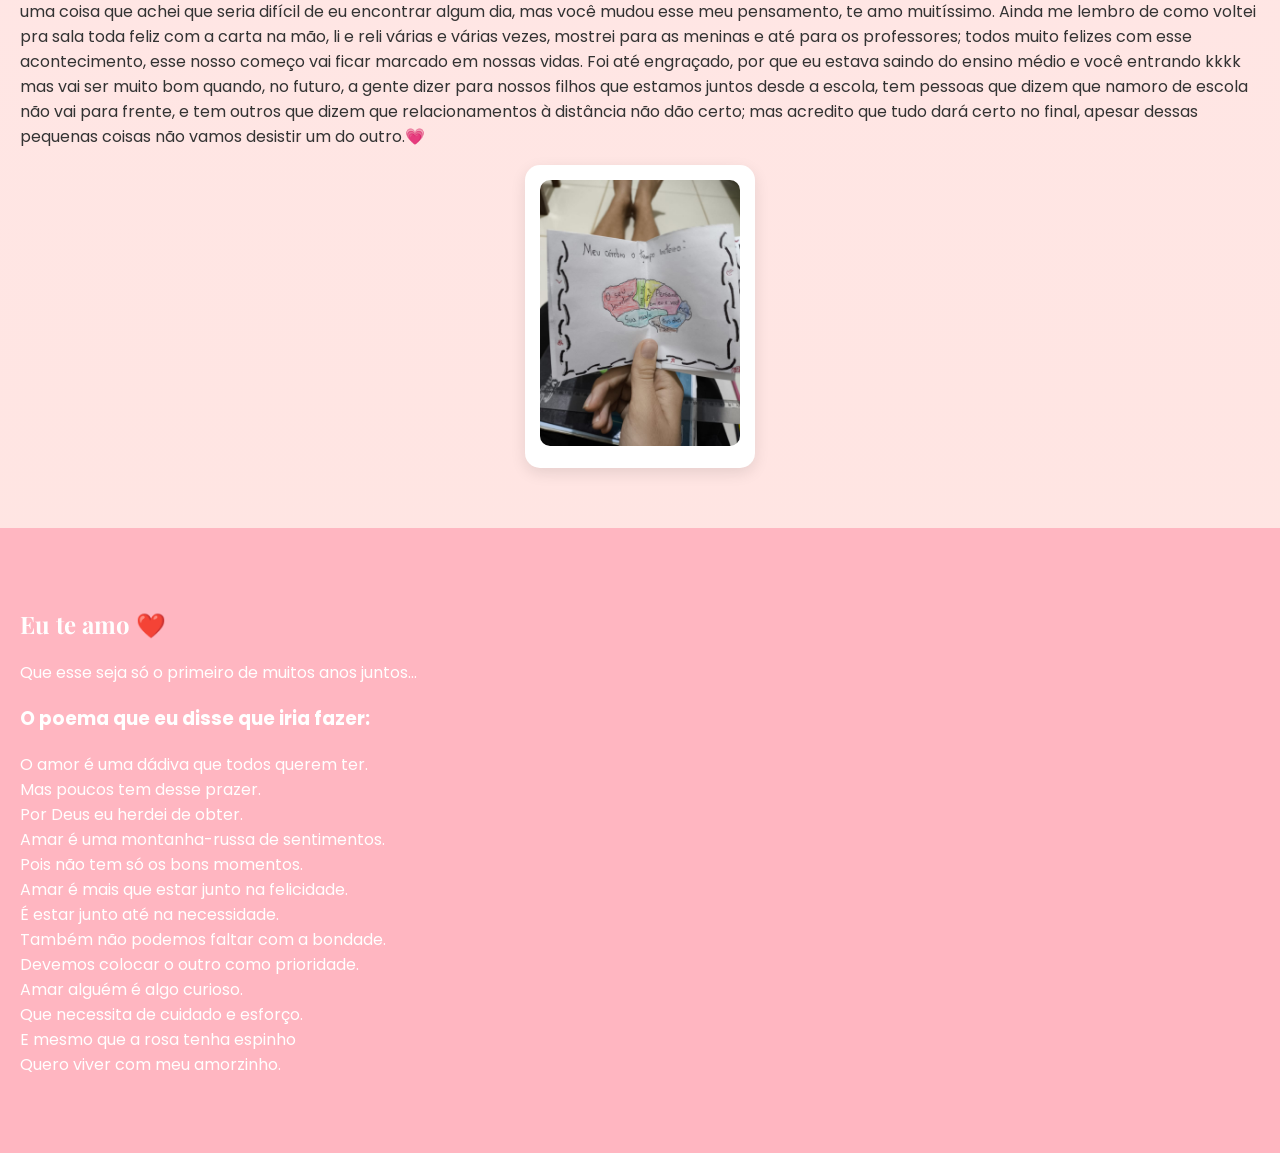
==== commit 7bcac10d: "atualizando meu site" ====
--- a/index.html
+++ b/index.html
@@ -7,6 +7,7 @@
 
   <link href="https://fonts.googleapis.com/css2?family=Playfair+Display&family=Poppins&display=swap" rel="stylesheet">
   <link rel="stylesheet" href="style.css">
+  <link rel="icon" href="img/Design sem nome.png">
 </head>
 
 <body>
@@ -65,28 +66,28 @@
   </div>
 
     <div class="item">
-      <img src="IMG_5169.JPEG">
+      <img src="img/IMG_5169.JPEG">
       <p>Nessa viagem da Igreja nós já estámos mais familiarizados um com o outro, mas ainda não éramos tão amigos assim, mas minha queda por você aumentava.💓E sem perceber ficamos um do lado do outro na foto, o que já tinha acontecido uma vez em 2024</p>
-      <img src="IMG-20240609-WA0038_Original.JPEG">
+      <img src="img/IMG-20240609-WA0038_Original.JPEG">
     </div>
 
    <div class="item">
-      <img src="SAM_6372.JPG">
+      <img src="img/SAM_6372.JPG">
       <p>Quando você começou a andar com a gente no recreio kkk🥰</p>
-      <img src="SAM_6380.JPG">
+      <img src="img/SAM_6380.JPG">
       <p>Mais uma para descontrair kkk </p>
-      <img src="SAM_6367.JPG">
-    </div>
-
-    <div class="item">
-      <img src="8c90a4da-7e84-4da1-8feb-3f1bc77f7098.JPEG">
+      <img src="img/SAM_6367.JPG">
+    </div>
+
+    <div class="item">
+      <img src="img/8c90a4da-7e84-4da1-8feb-3f1bc77f7098.JPEG">
       <p>Nossa foto como um casal não assumido ainda kkk✨</p>
     </div>
 
     <div class="item">
-      <img src="IMG_5882.JPEG">
+      <img src="img/IMG_5882.JPEG">
       <p>Nosso primeiro passeio sabendo dos sentimentos um do outro, que foi um dia depois de você ter me entregado a cartinha💌</p>
-      <img src="IMG_5870.JPEG">
+      <img src="img/IMG_5870.JPEG">
     </div>
 
     <div class="item">
@@ -102,12 +103,12 @@
 
 
     <div class="item">
-      <img src="IMG_6872.JPEG">
+      <img src="img/IMG_6872.JPEG">
       <p>Nós estavámos em um evento da juventude em Nova Venécia, acho que era aniversário da JELB⛪</p>
     </div>
 
     <div class="item">
-        <img src="IMG_7045.JPEG">
+        <img src="img/IMG_7045.JPEG">
         <p>Nosso primero dia dos namorados juntos 💝</p>
     </div>
    
@@ -124,34 +125,34 @@
 
 
      <div class="item">
-      <img src="IMG_7465.JPEG">
+      <img src="img/IMG_7465.JPEG">
       <p>Na festa junina da JELVIVA 🎉</p>
      </div>
 
      <div class="item">
-      <img src="IMG_7583.JPEG">
+      <img src="img/IMG_7583.JPEG">
       <p>Na festa junina da escola 🎉</p>
      </div>
 
      <div class="item">
-      <img src="IMG_7816.JPEG">
-      <img src="IMG_7809.JPEG">
-      <img src="IMG_7835.JPEG">
+      <img src="img/IMG_7816.JPEG">
+      <img src="img/IMG_7809.JPEG">
+      <img src="img/IMG_7835.JPEG">
       <p>Nosso primeiro Congresso como um casal❣️</p>
      </div>
 
      <div class="item">
-      <img src="IMG_8525.JPEG">
+      <img src="img/IMG_8525.JPEG">
       <p>Primeira vez na academia juntos💪🏻</p>
      </div>
 
      <div class="item">
-      <img src="IMG_8987.JPEG">
+      <img src="img/IMG_8987.JPEG">
       <p>Primeiro encontro🫰🏻 </p>
      </div>
 
      <div class="item">
-       <img src="IMG_9047.JPEG">
+       <img src="img/IMG_9047.JPEG">
        <p>Começamos a ir no mesmo ônibus escolar pois você se mudou perto de casa😅</p>
      </div>
 
@@ -179,7 +180,7 @@
 </div>
 
     <div class="item">
-      <img src="IMG_0091.JPEG">
+      <img src="img/IMG_0091.JPEG">
       <p>Nó em um dos últimos encontros de jovens juntos 🥺</p>
     </div>
 
@@ -197,66 +198,66 @@
 
 
     <div class="item">
-      <img src="IMG_0371.JPEG">
+      <img src="img/IMG_0371.JPEG">
       <p>Uma de nossas viagens da escola, esses passeios marcaram 2025 kkk👩🏻‍❤️‍👨🏼</p>
-      <img src="IMG_0238.JPEG">
-    </div>
-
-    <div class="item">
-      <img src="IMG_0784.JPEG">
+      <img src="img/IMG_0238.JPEG">
+    </div>
+
+    <div class="item">
+      <img src="img/IMG_0784.JPEG">
       <p>Nós bem fofinhos no meu aniversário de 18 anos 🖤</p>
     </div>
 
     <div class="item">
-      <img src="IMG_0800.JPEG">
+      <img src="img/IMG_0800.JPEG">
       <p>Nossa última viagem da escola,por que esse ano tô na universidade kkk e tô longe de ti🫠</p>
     </div>
 
     <div class="item">
-      <img src="IMG_0847.JPEG">
+      <img src="img/IMG_0847.JPEG">
       <p>No encerramento de jovens☺️</p>
     </div>
 
     <div class="item">
-      <img src="IMG_1100.JPEG">
+      <img src="img/IMG_1100.JPEG">
       <p>Quando você foi com a gente para o culto de ação de graças😻</p>
     </div>
 
     <div class="item">
-      <img src="IMG_1675.JPEG">
+      <img src="img/IMG_1675.JPEG">
       <p>Quando passamos o ano novo juntos 🤍</p>
     </div>
 
      <div class="item">
-      <img src="IMG_1789.JPEG">
+      <img src="img/IMG_1789.JPEG">
       <p>Quando fomos dar um passeio no Cruzeiro kk 🤗</p>
     </div>
 
      <div class="item">
-      <img src="IMG_1815.JPEG">
+      <img src="img/IMG_1815.JPEG">
       <p>O dia em que você finalmente foi lá em casa kkk💘</p>
     </div>
 
      <div class="item">
-      <img src="39D3278C-AAFA-437B-A8C1-431408F499BE.JPEG">
+      <img src="img/39D3278C-AAFA-437B-A8C1-431408F499BE.JPEG">
       <p>A gente no RELUS 💗</p>
-      <img src="IMG_1934.JPEG">
-    </div>
-
-    <div class="item">
-      <img src="IMG_2093.JPEG">
+      <img src="img/IMG_1934.JPEG">
+    </div>
+
+    <div class="item">
+      <img src="img/IMG_2093.JPEG">
       <p>Nos encontrando pela primeira vez depois que me mudei 💖</p>
     </div>
 
 
     <div class="item">
-      <img src="WhatsApp Image 2026-04-02 at 21.02.26 (1).jpeg">
+      <img src="img/WhatsApp Image 2026-04-02 at 21.02.26 (1).jpeg">
       <img src="">
       <p>Nós recentemente❣️</p>
     </div>
 
     <div class="item">
-      <img src="IMG_2929.jpg">
+      <img src="img/IMG_2929.jpg">
       <img src="">
       <p>Nós recentemente❣️</p>
     </div>
@@ -297,8 +298,10 @@
   <h2>Nosso tempo juntos ⏳</h2>
   <p id="contador"></p>
   <P>Exatamente a um ano atrás você me deu aquela carta simbolizando que gostava de mim, na mesma hora eu fiquei feliz pela reciprocidade de sentimentos, uma coisa que achei que seria difícil de eu encontrar algum dia, mas você mudou esse meu pensamento, te amo muitíssimo. Ainda me lembro de como voltei pra sala toda feliz com a carta na mão, li e reli várias e várias vezes, mostrei para as meninas e até para os professores; todos muito felizes com esse acontecimento, esse nosso começo vai ficar marcado em nossas vidas. Foi até engraçado, por que eu estava saindo do ensino médio e você entrando kkkk mas vai ser muito bom quando, no futuro, a gente dizer para nossos filhos que estamos juntos desde a escola, tem pessoas que dizem que namoro de escola não vai para frente, e tem outros que dizem que relacionamentos à distância não dão certo; mas acredito que tudo dará certo no final, apesar dessas pequenas coisas não vamos desistir um do outro.💗 </P>
-  <div class="item">
-  <img src="WhatsApp Image 2026-04-11 at 22.15.54.jpeg">
+  <div class="timeline">
+    <div class="item">
+  <img src="img/WhatsApp Image 2026-04-11 at 22.15.54.jpeg">
+  </div>
   </div>
 </section>
 
